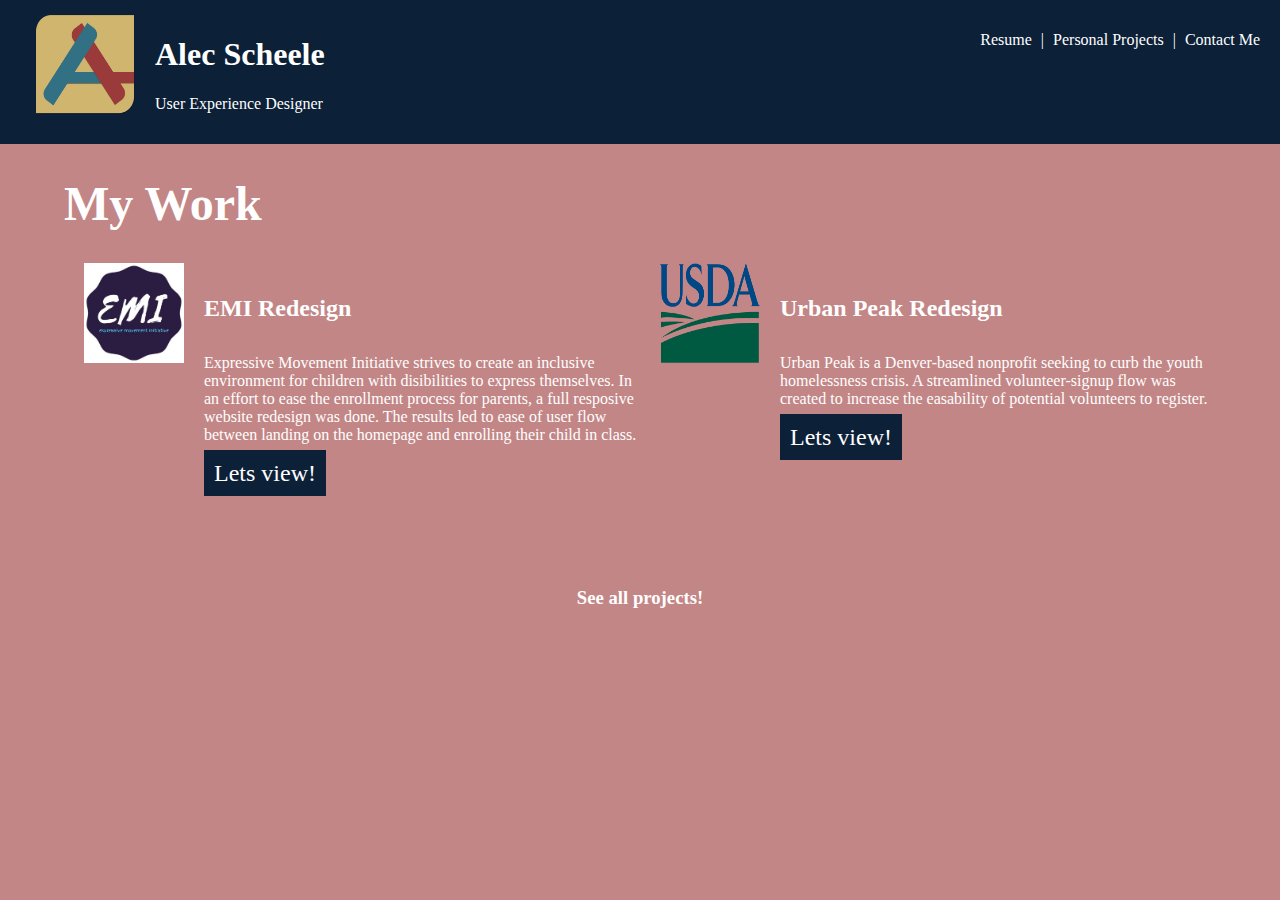
==== myWork.html @ 41abbfbc "File Transfer" ====
<!DOCTYPE html>
<meta charset="UTF-8">
<meta name="viewport" content="width=device-width, initial-scale=1.0">
<html>
    <!--section linking css and creating page Title-->
    <head>
        <link rel="stylesheet" href="css/style.css">
        <title>Alec Scheele UX Skills</title>
    </head>

    <body style="background-color: #C38686">

    <!--Header navigation section-->
    <header>
        <img src="images/DAMNCreationsLogo.png" width="100" height="100" ALIGN ="left" HSPACE="20">
        <ul>
            <li>Resume</li>
                <p>|</p>
            <li>Personal Projects</li>
                <p>|</p>
            <li>Contact Me</li>
        </ul>
            <h1>Alec Scheele</h1>
            <p>User Experience Designer</p>
    </header>

    <!-------------Middle Content------------------------->
    <!-- My Work Section Constructed using CSS Grid -->
    
    <section class="myWork">
        <h1 style="color: #FEFEFE; text-indent: 5%;">My Work</h1>
        <div class="workGrid">
            <div>
                <img src="images/EMILogo.jpg"width="100" height="100" ALIGN ="left" HSPACE="20">
            </div>
            <div>
                <h4 style="color: #FEFEFE;">EMI Redesign</h4>
                <p style= "color: #FEFEFE;">Expressive Movement Initiative strives to create an inclusive environment for children with disibilities to express themselves. In an effort to ease the enrollment process for parents, a full resposive website redesign was done. The results led to ease of user flow between landing on the homepage and enrolling their child in class.</p>
                <a-button style="font-size: 24px; background-color: #0C2037; color:#FEFEFE; padding: 10px;">Lets view!</button>
            </div>

            <div>
                <img src="images/usda-symbol 1.png"width="100" height="100" ALIGN ="left" HSPACE="20">
            </div>
            <div>
                <h4 style="color: #FEFEFE;">Urban Peak Redesign</h4>
                <p style="color:#FEFEFE;">Urban Peak is a Denver-based nonprofit seeking to curb the youth homelessness crisis. A streamlined volunteer-signup flow was created to increase the easability of potential volunteers to register.</p>
                <b-button style="font-size: 24px; background-color: #0C2037; color: #FEFEFE; padding: 10px;">Lets view!</button>
            </div>
        </div>
        <h3 style="text-align: center; color: #FEFEFE; margin-top: 100px;">See all projects!</h3>
    </section>





    </body>
---- css/style.css ----
body{
    margin: 0;
    overflow: scroll;
    /*background-color: #0C2037;*/
}

/*-------------------Top Navigation----------------------*/
header {
    background-color: #0C2037;
    padding:15px;
    height:15%;
}
header ul {
    float: right;
    color: #fefefe
}
header li {
    display: inline-block;
    padding: 0px 5px;
}
header h1 {
    display:flex;
    color:#fefefe;
}

header p {
    display:inline-flex;
    color: #fefefe;
    margin-top: -10px;
}
/*------------------------Body Content-------------------------------------------------------------------*/

button {
    padding-bottom: 10%;
    padding-top: 10%;
    display: inline-block;
    color:#fefefe;
    font-size:36px;
    width: 33%;
    height: 33%;
    border: none;
    margin-right: -2px;
    margin-left: -2px;
    text-align:center;
    line-height: 2px;
}


/*
.wrapper {
    max-width: 300px;
  margin: 0 auto;
  text-align: center;
}
.buttonGrid {
    display: inline-block;
    position: left;
}
*/
/*--------------------------------------------------------------------------------------------*/
/*Footer Content*/
/*
footer{
    background-color: #0C2037;
    padding: 5px;
    color: #fefefe;
 
}

footer ul {
    list-style: none;
    padding-left: 5px;
}
footer li {
    display: inline-block;
    padding: 0px 7px;
}
*/

/*
.blueBlock{
    width:33%;
    height: 300px;
    display: inline-block;
    background-color: #6AA5B8;
    color: whitesmoke;
    margin-right: -2px;
    text-align: center;
    font-size: 36px;
    font-family: Arial, Helvetica, sans-serif;
}

.mustardBlock{
    width:33%;
    height: 300px;
    display: inline-block;
    background-color: #D6A988;
    color: whitesmoke;
    text-align: center;
    font-size: 36px;
    font-family: Arial, Helvetica, sans-serif;
}
.purpleBlock{
    width:33%;
    height: 300px;
    display: inline-block;
    background-color: #9276BF;
    color:whitesmoke;
    margin-left: -4px;
    font-size: 36px;
    text-align: center;
    font-family: Arial, Helvetica, sans-serif;
}
.salmonBlock{
    width:33%;
    height: 300px;
    margin-left: -2px;
    display: inline-block;
    background-color: #C38686;
    color: whitesmoke;
    font-size: 36px;
    text-align: center;
    font-family: Arial, Helvetica, sans-serif;
}

*/

/*UX SKILLS CONTENT*/

.flexContainer {
    display: flex;
    margin: 1%;
    gap: 10px;
    flex-direction: row;
}
.flexChild {
    width: 33%;
}
.flexChild2 {
    width: 33%;
}
.flexChild3 {
    width: 33%;
}

.workGrid {
    margin: 0px 5%;
    display: grid;
    grid-template-areas: 'myArea myArea myArea myArea';
    border-color:coral;
    border-width: 2pt;
    /*grid-template-columns: 1fr 1fr 1fr 1fr;
    grid-template-rows: auto auto auto auto;
    */
}
section h1 {
    font-size: 48px;
}

section h4{
    font-size: 24px;
}

@media only screen and (max-width: 600px) {
    .workGrid{
      display: grid;
      grid-template-columns: 1fr;
      grid-template-rows: auto auto auto auto;
      margin: 0px 5%;
    }
  }
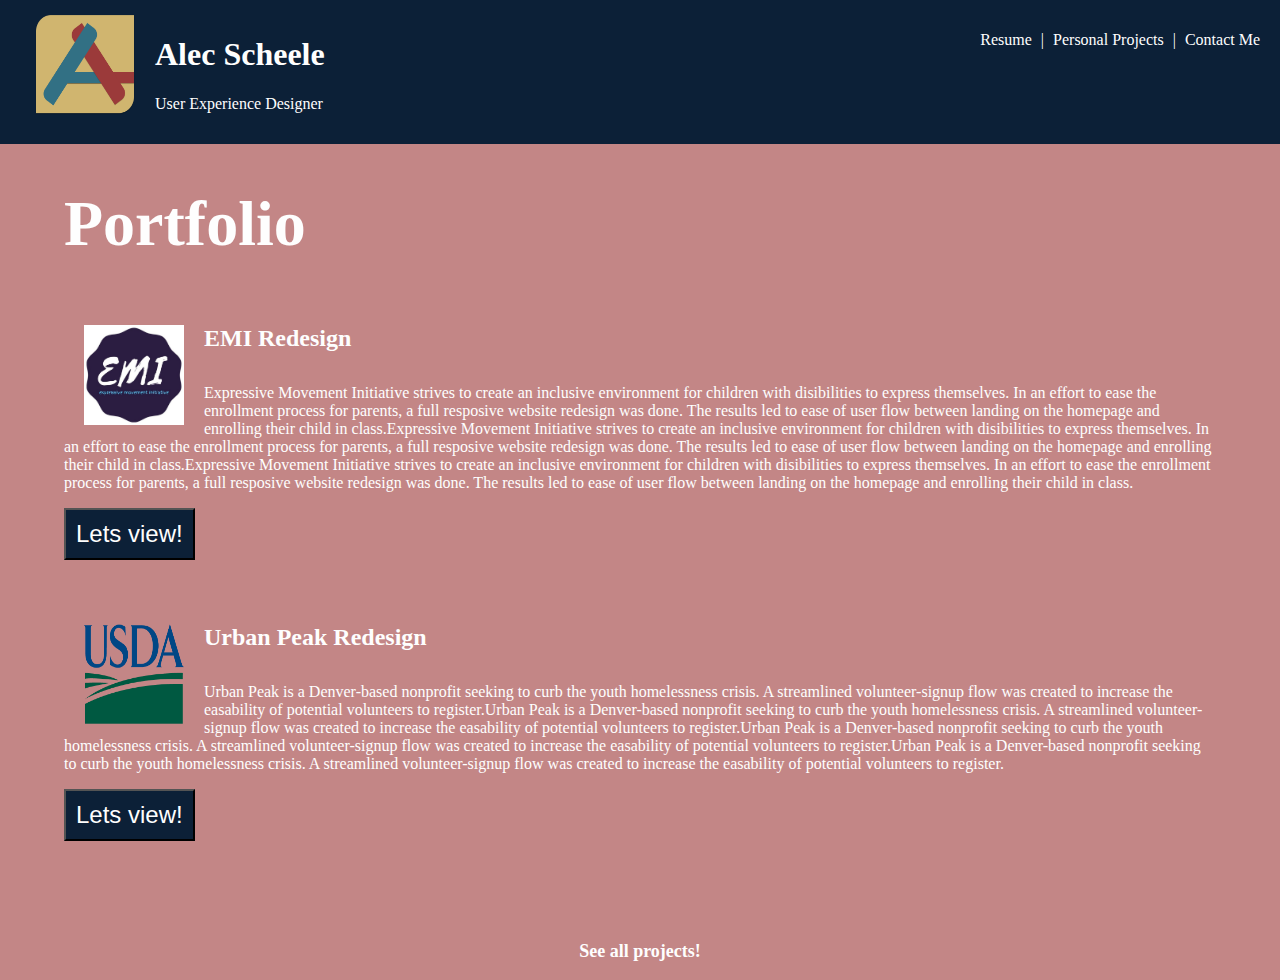
==== commit b256d915: "page tweaks" ====
--- a/myWork.html
+++ b/myWork.html
@@ -9,7 +9,7 @@
     </head>
 
     <body style="background-color: #C38686">
-
+<!---------------------------------------------------------------------------------------------------->
     <!--Header navigation section-->
     <header>
         <img src="images/DAMNCreationsLogo.png" width="100" height="100" ALIGN ="left" HSPACE="20">
@@ -28,31 +28,31 @@
     <!-- My Work Section Constructed using CSS Grid -->
     
     <section class="myWork">
-        <h1 style="color: #FEFEFE; text-indent: 5%;">My Work</h1>
-        <div class="workGrid">
-            <div>
+        <h1 style="color: #FEFEFE; text-indent: 5%;">Portfolio</h1>
+        <div class="emiSelection">
                 <img src="images/EMILogo.jpg"width="100" height="100" ALIGN ="left" HSPACE="20">
-            </div>
-            <div>
-                <h4 style="color: #FEFEFE;">EMI Redesign</h4>
-                <p style= "color: #FEFEFE;">Expressive Movement Initiative strives to create an inclusive environment for children with disibilities to express themselves. In an effort to ease the enrollment process for parents, a full resposive website redesign was done. The results led to ease of user flow between landing on the homepage and enrolling their child in class.</p>
-                <a-button style="font-size: 24px; background-color: #0C2037; color:#FEFEFE; padding: 10px;">Lets view!</button>
-            </div>
+                <h4 style="color: #FEFEFE; font-size: 24px;">EMI Redesign</h4>
+                <p style= "color: #FEFEFE;">Expressive Movement Initiative strives to create an inclusive environment for children with disibilities to express themselves. In an effort to ease the enrollment process for parents, a full resposive website redesign was done. The results led to ease of user flow between landing on the homepage and enrolling their child in class.Expressive Movement Initiative strives to create an inclusive environment for children with disibilities to express themselves. In an effort to ease the enrollment process for parents, a full resposive website redesign was done. The results led to ease of user flow between landing on the homepage and enrolling their child in class.Expressive Movement Initiative strives to create an inclusive environment for children with disibilities to express themselves. In an effort to ease the enrollment process for parents, a full resposive website redesign was done. The results led to ease of user flow between landing on the homepage and enrolling their child in class.</p>
+                <button class="emiButton">Lets view!</button>
+        </div>
 
-            <div>
+        <div class="usdaSelection">
                 <img src="images/usda-symbol 1.png"width="100" height="100" ALIGN ="left" HSPACE="20">
-            </div>
-            <div>
-                <h4 style="color: #FEFEFE;">Urban Peak Redesign</h4>
-                <p style="color:#FEFEFE;">Urban Peak is a Denver-based nonprofit seeking to curb the youth homelessness crisis. A streamlined volunteer-signup flow was created to increase the easability of potential volunteers to register.</p>
-                <b-button style="font-size: 24px; background-color: #0C2037; color: #FEFEFE; padding: 10px;">Lets view!</button>
-            </div>
-        </div>
-        <h3 style="text-align: center; color: #FEFEFE; margin-top: 100px;">See all projects!</h3>
+                <h4 style="color: #FEFEFE; font-size: 24px;">Urban Peak Redesign</h4>
+                <p style="color:#FEFEFE;">Urban Peak is a Denver-based nonprofit seeking to curb the youth homelessness crisis. A streamlined volunteer-signup flow was created to increase the easability of potential volunteers to register.Urban Peak is a Denver-based nonprofit seeking to curb the youth homelessness crisis. A streamlined volunteer-signup flow was created to increase the easability of potential volunteers to register.Urban Peak is a Denver-based nonprofit seeking to curb the youth homelessness crisis. A streamlined volunteer-signup flow was created to increase the easability of potential volunteers to register.Urban Peak is a Denver-based nonprofit seeking to curb the youth homelessness crisis. A streamlined volunteer-signup flow was created to increase the easability of potential volunteers to register.</p>
+                <button class="usdaButton">Lets view!</button>
+         </div>
+        <h3 style="text-align: center; color: #FEFEFE; margin-top: 100px; font-size: 18px;">See all projects!</h3>
     </section>
+
+<!-------------------------------------------------------------------------------------------------------->
 
 
 
-
-
-    </body>+    </body>
+    <!--------------------------JS links------------------------------------------->
+    <script src="https://cdnjs.cloudflare.com/ajax/libs/jquery/2.1.3/jquery.min.js" type="text/javascript"></script>
+    <script src="http://ajax.googleapis.com/ajax/libs/jquery/1.7.1/jquery.min.js" type="text/javascript"></script>
+    <script src="js/index.js"> </script>
+    <!------------------------------------------------------------------------------>
+    </html>--- a/css/style.css
+++ b/css/style.css
@@ -1,7 +1,6 @@
 body{
     margin: 0;
     overflow: scroll;
-    /*background-color: #0C2037;*/
 }
 
 /*-------------------Top Navigation----------------------*/
@@ -29,34 +28,88 @@
     margin-top: -10px;
 }
 /*------------------------Body Content-------------------------------------------------------------------*/
-
-button {
-    padding-bottom: 10%;
-    padding-top: 10%;
-    display: inline-block;
-    color:#fefefe;
-    font-size:36px;
-    width: 33%;
-    height: 33%;
-    border: none;
-    margin-right: -2px;
-    margin-left: -2px;
-    text-align:center;
-    line-height: 2px;
-}
-
+.aboutButton {
+    background-color: #6AA5B8;
+    padding-bottom: 10%;
+    padding-top: 10%;
+    display: inline-block;
+    color:#fefefe;
+    font-size:36px;
+    width: 33%;
+    height: 33%;
+    border: none;
+    margin-right: -2px;
+    margin-left: -2px;
+    text-align:center;
+    line-height: 2px;
+}
+.portButton {
+    background-color: #C38686;
+    padding-bottom: 10%;
+    padding-top: 10%;
+    display: inline-block;
+    color:#fefefe;
+    font-size:36px;
+    width: 33%;
+    height: 33%;
+    border: none;
+    margin-right: -2px;
+    margin-left: -2px;
+    text-align:center;
+    line-height: 2px;
+}
+.connectButton {
+    background-color: #D6A988;
+    padding-bottom: 10%;
+    padding-top: 10%;
+    display: inline-block;
+    color:#fefefe;
+    font-size:36px;
+    width: 33%;
+    height: 33%;
+    border: none;
+    margin-right: -2px;
+    margin-left: -2px;
+    text-align:center;
+    line-height: 2px;
+}
+.intoButton {
+    background-color: #9276BF;
+    padding-bottom: 10%;
+    padding-top: 10%;
+    display: inline-block;
+    color:#fefefe;
+    font-size:36px;
+    width: 33%;
+    height: 33%;
+    border: none;
+    margin-right: -2px;
+    margin-left: -2px;
+    text-align:center;
+    line-height: 2px;
+}
 
 /*
-.wrapper {
-    max-width: 300px;
-  margin: 0 auto;
-  text-align: center;
-}
-.buttonGrid {
-    display: inline-block;
-    position: left;
-}
+.animate_content
+  animation animate 3s ease
+
+
+@keyframes animate
+  10%
+    transform scale(1, 0.002)
+  35%
+    transform scale(0.2, 0.002)
+    opacity 1
+  50%
+    transform scale(0.2, 0.002)
+    opacity 0
+  85%
+    transform scale(1, 0.002)
+    opacity 1
+  100%
+    transform scale(1, 1)
 */
+
 /*--------------------------------------------------------------------------------------------*/
 /*Footer Content*/
 /*
@@ -76,91 +129,93 @@
     padding: 0px 7px;
 }
 */
-
-/*
-.blueBlock{
-    width:33%;
-    height: 300px;
-    display: inline-block;
-    background-color: #6AA5B8;
-    color: whitesmoke;
-    margin-right: -2px;
-    text-align: center;
-    font-size: 36px;
-    font-family: Arial, Helvetica, sans-serif;
-}
-
-.mustardBlock{
-    width:33%;
-    height: 300px;
-    display: inline-block;
-    background-color: #D6A988;
-    color: whitesmoke;
-    text-align: center;
-    font-size: 36px;
-    font-family: Arial, Helvetica, sans-serif;
-}
-.purpleBlock{
-    width:33%;
-    height: 300px;
-    display: inline-block;
-    background-color: #9276BF;
-    color:whitesmoke;
-    margin-left: -4px;
-    font-size: 36px;
-    text-align: center;
-    font-family: Arial, Helvetica, sans-serif;
-}
-.salmonBlock{
-    width:33%;
-    height: 300px;
-    margin-left: -2px;
-    display: inline-block;
-    background-color: #C38686;
-    color: whitesmoke;
-    font-size: 36px;
-    text-align: center;
-    font-family: Arial, Helvetica, sans-serif;
-}
-
-*/
-
-/*UX SKILLS CONTENT*/
-
+/*----------------------------------------------------------------------------------------------------*/
+
+
+/*About CONTENT*/
+.aboutHeader {
+    font-size: 64px;
+    text-indent: 10%;
+    color:#fefefe;
+}
+.aboutPara {
+    display:inline-flex;   
+    color:#fefefe;
+    float: right;
+    text-indent: 10px;
+    overflow: auto;
+}
+.aboutImage {
+    float: left;
+    display: inline-flex;
+}
+.aboutMe{
+    display: inline-block;
+    overflow: auto;
+    margin-left: 5%;
+}
 .flexContainer {
     display: flex;
-    margin: 1%;
+    margin: 2%;
     gap: 10px;
     flex-direction: row;
 }
 .flexChild {
     width: 33%;
+    margin-top: 2%;
 }
 .flexChild2 {
     width: 33%;
+    margin-top: 2%;
+
 }
 .flexChild3 {
     width: 33%;
-}
-
-.workGrid {
-    margin: 0px 5%;
-    display: grid;
-    grid-template-areas: 'myArea myArea myArea myArea';
-    border-color:coral;
-    border-width: 2pt;
-    /*grid-template-columns: 1fr 1fr 1fr 1fr;
-    grid-template-rows: auto auto auto auto;
-    */
+    margin-top: 2%;
+
+}
+/*------------------------------------------------------------------------------------*/
+/*Portfolio Content*/
+.emiSelection {
+    margin: 5%;
+    display: block;
+
+}
+.usdaSelection {
+    margin: 5%;
+    display: block;
+}
+.myWork {
+    display:inline-block;
 }
 section h1 {
-    font-size: 48px;
-}
-
-section h4{
-    font-size: 24px;
-}
-
+    font-size: 64px;
+}
+
+section h3{
+    font-size: 36px;
+}
+
+.emiButton {
+    display: flex;
+    font-size: 24px; 
+    background-color: #0C2037; 
+    color:#FEFEFE; 
+    padding: 10px;
+    text-align: center;
+}
+
+.usdaButton {
+    display: flex;
+    justify-content: center;
+    font-size: 24px; 
+    background-color: #0C2037; 
+    color:#FEFEFE; 
+    padding: 10px;
+}
+/*-----------------------------------------------------------------------------*/
+
+/*Connecting mobile RWD*/
 @media only screen and (max-width: 600px) {
     .workGrid{
       display: grid;
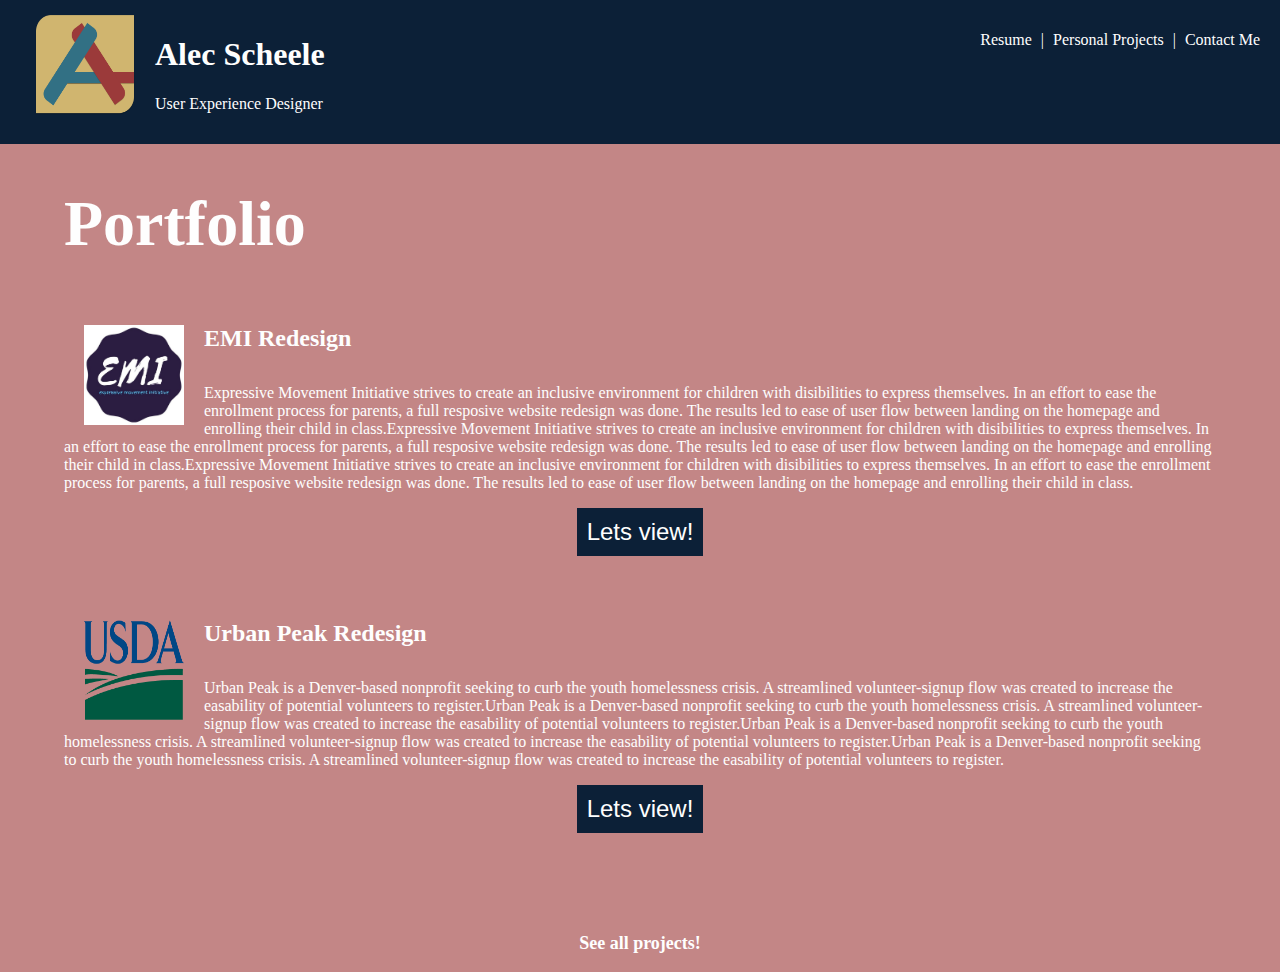
==== commit cbe9b363: "updated css" ====
--- a/myWork.html
+++ b/myWork.html
@@ -12,7 +12,7 @@
 <!---------------------------------------------------------------------------------------------------->
     <!--Header navigation section-->
     <header>
-        <img src="images/DAMNCreationsLogo.png" width="100" height="100" ALIGN ="left" HSPACE="20">
+        <img class="logo" src="images/DAMNCreationsLogo.png" width="100" height="100" ALIGN ="left" HSPACE="20">
         <ul>
             <li>Resume</li>
                 <p>|</p>
--- a/css/style.css
+++ b/css/style.css
@@ -202,7 +202,8 @@
     background-color: #0C2037; 
     color:#FEFEFE; 
     padding: 10px;
-    text-align: center;
+    border: none;
+    margin:0 auto;
 }
 
 .usdaButton {
@@ -212,6 +213,8 @@
     background-color: #0C2037; 
     color:#FEFEFE; 
     padding: 10px;
+    border: none;
+    margin:0 auto;
 }
 /*-----------------------------------------------------------------------------*/
 
